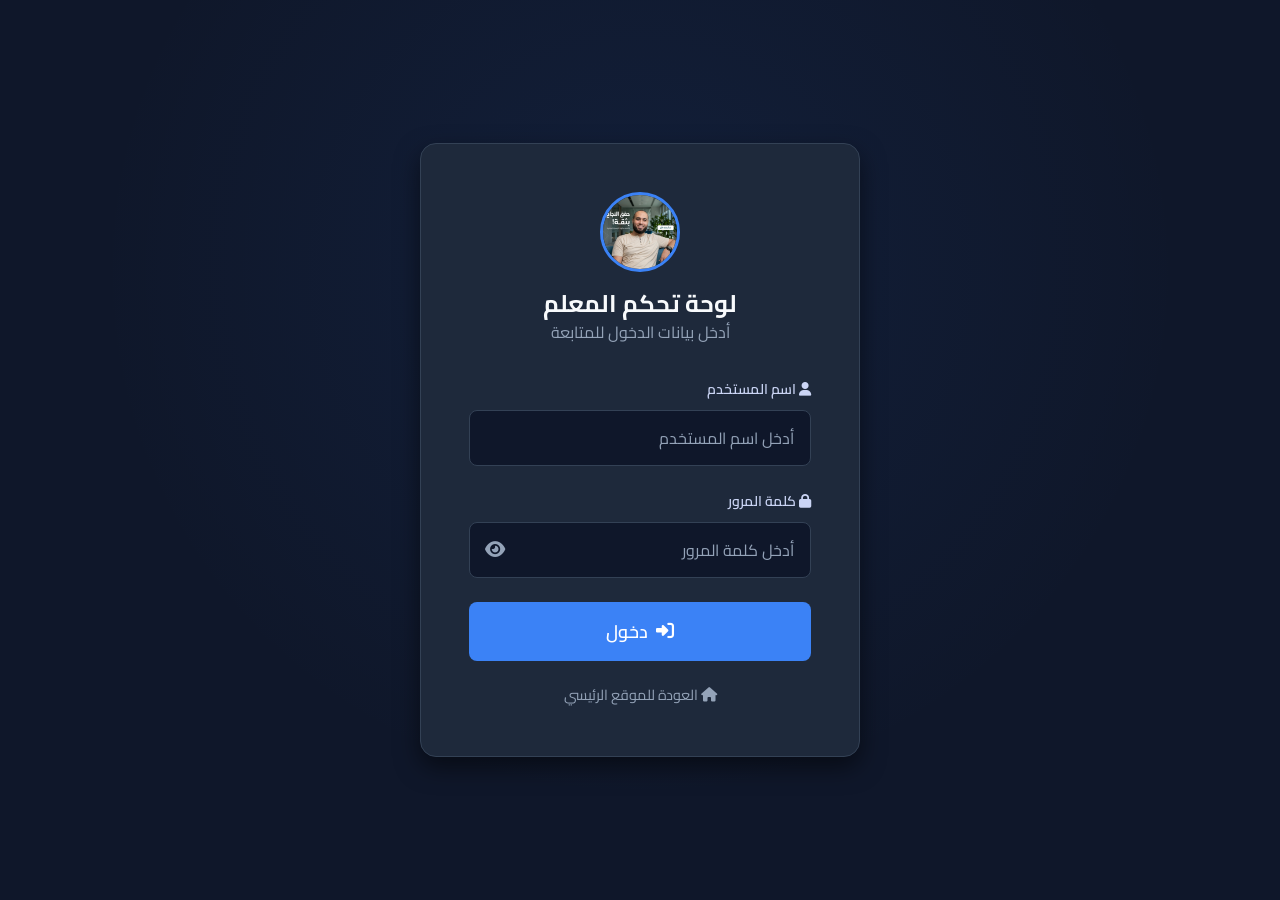
==== admin/index.html @ 3dd6423f "منصة أ/ أمين خليل التعليمية - Online Learning Platform منصة تعليمية لطلاب الأزهر الشريف (إعدادي + ثا" ====
<!DOCTYPE html>
<html lang="ar" dir="rtl">
<head>
  <meta charset="UTF-8">
  <meta name="viewport" content="width=device-width, initial-scale=1.0">
  <title>دخول المدير - منصة أ/ أمين خليل</title>
  <link rel="preconnect" href="https://fonts.googleapis.com">
  <link href="https://fonts.googleapis.com/css2?family=Cairo:wght@300;400;600;700;800&display=swap" rel="stylesheet">
  <link rel="stylesheet" href="https://cdnjs.cloudflare.com/ajax/libs/font-awesome/6.5.1/css/all.min.css">
  <link rel="stylesheet" href="../css/variables.css">
  <link rel="stylesheet" href="../css/base.css">
  <link rel="stylesheet" href="../css/components.css">
  <link rel="stylesheet" href="../css/layout.css">
  <link rel="stylesheet" href="../css/pages/admin.css">
</head>
<body>

  <div class="admin-login-page">
    <div class="admin-login-card">
      <div class="auth-header">
        <img src="../assets/images/teacher.png" alt="أ/ أمين خليل" style="width:80px;height:80px;border-radius:50%;margin:0 auto 16px;border:3px solid var(--color-primary);">
        <h1 style="font-size: var(--font-size-2xl);">لوحة تحكم المعلم</h1>
        <p style="color: var(--text-muted);">أدخل بيانات الدخول للمتابعة</p>
      </div>

      <form id="adminLoginForm">
        <div class="form-group">
          <label for="username"><i class="fas fa-user"></i> اسم المستخدم</label>
          <input type="text" id="username" name="username" class="form-control" placeholder="أدخل اسم المستخدم" required>
        </div>

        <div class="form-group">
          <label for="password"><i class="fas fa-lock"></i> كلمة المرور</label>
          <div class="password-wrapper">
            <input type="password" id="password" name="password" class="form-control" placeholder="أدخل كلمة المرور" required>
            <button type="button" class="password-toggle" onclick="togglePw()">
              <i class="fas fa-eye"></i>
            </button>
          </div>
        </div>

        <button type="submit" class="btn btn-primary btn-block btn-lg">
          <i class="fas fa-sign-in-alt"></i> دخول
        </button>
      </form>

      <div style="text-align:center;margin-top:20px;">
        <a href="../index.html" style="color:var(--text-muted);font-size:0.9rem;">
          <i class="fas fa-home"></i> العودة للموقع الرئيسي
        </a>
      </div>
    </div>
  </div>

  <div id="toast-container"></div>

  <script src="../js/config.js"></script>
  <script src="../js/storage.js"></script>
  <script src="../js/auth.js"></script>
  <script src="../js/utils.js"></script>
  <script src="../js/seed.js"></script>
  <script>
    function togglePw() {
      const input = document.getElementById('password');
      const icon = document.querySelector('.password-toggle i');
      if (input.type === 'password') {
        input.type = 'text';
        icon.classList.replace('fa-eye', 'fa-eye-slash');
      } else {
        input.type = 'password';
        icon.classList.replace('fa-eye-slash', 'fa-eye');
      }
    }

    document.getElementById('adminLoginForm').addEventListener('submit', async (e) => {
      e.preventDefault();
      const username = document.getElementById('username').value.trim();
      const password = document.getElementById('password').value;

      if (!username || !password) {
        Utils.showToast('يرجى ملء جميع الحقول', 'error');
        return;
      }

      const result = await Auth.adminLogin(username, password);
      if (result.success) {
        Utils.showToast(result.message, 'success');
        setTimeout(() => window.location.href = 'dashboard.html', 500);
      } else {
        Utils.showToast(result.message, 'error');
      }
    });
  </script>
</body>
</html>
---- css/variables.css ----
:root {
  /* Backgrounds */
  --bg-primary: #0F172A;
  --bg-secondary: #1E293B;
  --bg-card: #1E293B;
  --bg-input: #0F172A;

  /* Primary Blue */
  --color-primary: #3B82F6;
  --color-primary-hover: #2563EB;
  --color-primary-dark: #1E3A8A;

  /* Accent Green */
  --color-accent: #22C55E;
  --color-accent-hover: #16A34A;

  /* Text */
  --text-primary: #F8FAFC;
  --text-secondary: #CBD5F5;
  --text-muted: #94A3B8;

  /* Borders */
  --border-color: #334155;
  --border-radius: 12px;
  --border-radius-sm: 8px;
  --border-radius-lg: 16px;

  /* Shadows */
  --shadow-sm: 0 1px 2px rgba(0, 0, 0, 0.3);
  --shadow-md: 0 4px 6px rgba(0, 0, 0, 0.4);
  --shadow-lg: 0 10px 25px rgba(0, 0, 0, 0.5);

  /* Spacing */
  --space-xs: 4px;
  --space-sm: 8px;
  --space-md: 16px;
  --space-lg: 24px;
  --space-xl: 32px;
  --space-2xl: 48px;
  --space-3xl: 64px;

  /* Typography */
  --font-family: 'Cairo', sans-serif;
  --font-size-xs: 0.75rem;
  --font-size-sm: 0.875rem;
  --font-size-base: 1rem;
  --font-size-lg: 1.125rem;
  --font-size-xl: 1.25rem;
  --font-size-2xl: 1.5rem;
  --font-size-3xl: 2rem;
  --font-size-4xl: 2.5rem;

  /* Transitions */
  --transition: all 0.3s ease;

  /* Status */
  --color-success: #22C55E;
  --color-warning: #F59E0B;
  --color-danger: #EF4444;
  --color-info: #3B82F6;
}
---- css/base.css ----
*, *::before, *::after {
  box-sizing: border-box;
  margin: 0;
  padding: 0;
}

html {
  scroll-behavior: smooth;
  font-size: 16px;
}

body {
  font-family: var(--font-family);
  background-color: var(--bg-primary);
  color: var(--text-primary);
  line-height: 1.7;
  direction: rtl;
  text-align: right;
  min-height: 100vh;
  overflow-x: hidden;
}

::-webkit-scrollbar {
  width: 8px;
}

::-webkit-scrollbar-track {
  background: var(--bg-primary);
}

::-webkit-scrollbar-thumb {
  background: var(--border-color);
  border-radius: 4px;
}

::-webkit-scrollbar-thumb:hover {
  background: var(--color-primary);
}

::selection {
  background: var(--color-primary);
  color: var(--text-primary);
}

a {
  color: var(--color-primary);
  text-decoration: none;
  transition: var(--transition);
}

a:hover {
  color: var(--color-primary-hover);
}

img {
  max-width: 100%;
  height: auto;
  display: block;
}

ul, ol {
  list-style: none;
}

h1, h2, h3, h4, h5, h6 {
  font-weight: 700;
  line-height: 1.3;
  color: var(--text-primary);
}

h1 { font-size: var(--font-size-4xl); }
h2 { font-size: var(--font-size-3xl); }
h3 { font-size: var(--font-size-2xl); }
h4 { font-size: var(--font-size-xl); }
h5 { font-size: var(--font-size-lg); }
h6 { font-size: var(--font-size-base); }

p {
  color: var(--text-secondary);
  margin-bottom: var(--space-md);
}

.container {
  max-width: 1200px;
  margin: 0 auto;
  padding: 0 var(--space-lg);
}

.section {
  padding: var(--space-3xl) 0;
}

.section-title {
  text-align: center;
  margin-bottom: var(--space-2xl);
  font-size: var(--font-size-3xl);
  position: relative;
}

.section-title::after {
  content: '';
  display: block;
  width: 60px;
  height: 4px;
  background: var(--color-primary);
  margin: var(--space-md) auto 0;
  border-radius: 2px;
}

.text-center { text-align: center; }
.text-muted { color: var(--text-muted); }
.text-success { color: var(--color-success); }
.text-warning { color: var(--color-warning); }
.text-danger { color: var(--color-danger); }

.hidden { display: none !important; }

.flex { display: flex; }
.flex-center { display: flex; align-items: center; justify-content: center; }
.flex-between { display: flex; align-items: center; justify-content: space-between; }
.flex-wrap { flex-wrap: wrap; }
.gap-sm { gap: var(--space-sm); }
.gap-md { gap: var(--space-md); }
.gap-lg { gap: var(--space-lg); }

.grid {
  display: grid;
  gap: var(--space-lg);
}

.grid-2 { grid-template-columns: repeat(2, 1fr); }
.grid-3 { grid-template-columns: repeat(3, 1fr); }
.grid-4 { grid-template-columns: repeat(4, 1fr); }

@media (max-width: 1024px) {
  .grid-4 { grid-template-columns: repeat(2, 1fr); }
  .grid-3 { grid-template-columns: repeat(2, 1fr); }
}

@media (max-width: 768px) {
  .grid-4, .grid-3, .grid-2 { grid-template-columns: 1fr; }
  .container { padding: 0 var(--space-md); }
  h1 { font-size: var(--font-size-3xl); }
  h2 { font-size: var(--font-size-2xl); }
  .section { padding: var(--space-2xl) 0; }
}
---- css/components.css ----
/* ========== BUTTONS ========== */
.btn {
  display: inline-flex;
  align-items: center;
  justify-content: center;
  gap: var(--space-sm);
  padding: 12px 28px;
  border: none;
  border-radius: var(--border-radius-sm);
  font-family: var(--font-family);
  font-size: var(--font-size-base);
  font-weight: 600;
  cursor: pointer;
  transition: var(--transition);
  text-decoration: none;
  line-height: 1.5;
}

.btn:hover { transform: translateY(-2px); }
.btn:active { transform: translateY(0); }

.btn-primary {
  background: var(--color-primary);
  color: #fff;
}
.btn-primary:hover {
  background: var(--color-primary-hover);
  color: #fff;
}

.btn-accent {
  background: var(--color-accent);
  color: #fff;
}
.btn-accent:hover {
  background: var(--color-accent-hover);
  color: #fff;
}

.btn-outline {
  background: transparent;
  color: var(--color-primary);
  border: 2px solid var(--color-primary);
}
.btn-outline:hover {
  background: var(--color-primary);
  color: #fff;
}

.btn-danger {
  background: var(--color-danger);
  color: #fff;
}
.btn-danger:hover {
  background: #DC2626;
  color: #fff;
}

.btn-secondary {
  background: var(--bg-secondary);
  color: var(--text-primary);
  border: 1px solid var(--border-color);
}
.btn-secondary:hover {
  background: var(--border-color);
  color: #fff;
}

.btn-sm { padding: 8px 16px; font-size: var(--font-size-sm); }
.btn-lg { padding: 16px 36px; font-size: var(--font-size-lg); }
.btn-block { width: 100%; }
.btn:disabled { opacity: 0.5; cursor: not-allowed; transform: none; }

/* ========== CARDS ========== */
.card {
  background: var(--bg-card);
  border: 1px solid var(--border-color);
  border-radius: var(--border-radius);
  padding: var(--space-lg);
  transition: var(--transition);
}

.card:hover {
  box-shadow: var(--shadow-lg);
  border-color: var(--color-primary);
}

.card-header {
  padding-bottom: var(--space-md);
  margin-bottom: var(--space-md);
  border-bottom: 1px solid var(--border-color);
}

.card-title {
  font-size: var(--font-size-xl);
  font-weight: 700;
}

/* ========== FORMS ========== */
.form-group {
  margin-bottom: var(--space-lg);
}

.form-group label {
  display: block;
  margin-bottom: var(--space-sm);
  font-weight: 600;
  color: var(--text-secondary);
  font-size: var(--font-size-sm);
}

.form-control {
  width: 100%;
  padding: 12px 16px;
  background: var(--bg-input);
  border: 1px solid var(--border-color);
  border-radius: var(--border-radius-sm);
  color: var(--text-primary);
  font-family: var(--font-family);
  font-size: var(--font-size-base);
  transition: var(--transition);
  direction: rtl;
}

.form-control:focus {
  outline: none;
  border-color: var(--color-primary);
  box-shadow: 0 0 0 3px rgba(59, 130, 246, 0.2);
}

.form-control::placeholder {
  color: var(--text-muted);
}

select.form-control {
  appearance: none;
  background-image: url("data:image/svg+xml,%3Csvg xmlns='http://www.w3.org/2000/svg' width='12' height='12' fill='%2394A3B8' viewBox='0 0 16 16'%3E%3Cpath d='M8 11L3 6h10l-5 5z'/%3E%3C/svg%3E");
  background-repeat: no-repeat;
  background-position: left 12px center;
  padding-left: 36px;
}

.form-error {
  color: var(--color-danger);
  font-size: var(--font-size-sm);
  margin-top: var(--space-xs);
}

.phone-input {
  display: flex;
  gap: var(--space-sm);
}

.phone-input .country-code {
  width: 100px;
  text-align: center;
  flex-shrink: 0;
}

.phone-input .form-control {
  flex: 1;
}

.radio-group {
  display: flex;
  gap: var(--space-lg);
}

.radio-label {
  display: flex;
  align-items: center;
  gap: var(--space-sm);
  cursor: pointer;
  font-weight: 400;
  color: var(--text-primary);
}

.radio-label input[type="radio"] {
  accent-color: var(--color-primary);
  width: 18px;
  height: 18px;
}

.password-wrapper {
  position: relative;
}

.password-toggle {
  position: absolute;
  left: 12px;
  top: 50%;
  transform: translateY(-50%);
  background: none;
  border: none;
  color: var(--text-muted);
  cursor: pointer;
  font-size: var(--font-size-lg);
  padding: 4px;
}

/* ========== BADGES ========== */
.badge {
  display: inline-flex;
  align-items: center;
  gap: 4px;
  padding: 4px 12px;
  border-radius: 20px;
  font-size: var(--font-size-xs);
  font-weight: 700;
}

.badge-success { background: rgba(34, 197, 94, 0.15); color: var(--color-success); }
.badge-warning { background: rgba(245, 158, 11, 0.15); color: var(--color-warning); }
.badge-danger { background: rgba(239, 68, 68, 0.15); color: var(--color-danger); }
.badge-info { background: rgba(59, 130, 246, 0.15); color: var(--color-info); }
.badge-primary { background: rgba(59, 130, 246, 0.15); color: var(--color-primary); }

/* ========== MODAL ========== */
.modal-overlay {
  position: fixed;
  inset: 0;
  background: rgba(0, 0, 0, 0.7);
  display: flex;
  align-items: center;
  justify-content: center;
  z-index: 1000;
  opacity: 0;
  visibility: hidden;
  transition: var(--transition);
}

.modal-overlay.active {
  opacity: 1;
  visibility: visible;
}

.modal {
  background: var(--bg-secondary);
  border: 1px solid var(--border-color);
  border-radius: var(--border-radius-lg);
  padding: var(--space-xl);
  width: 90%;
  max-width: 550px;
  max-height: 85vh;
  overflow-y: auto;
  transform: scale(0.9);
  transition: var(--transition);
}

.modal-overlay.active .modal {
  transform: scale(1);
}

.modal-header {
  display: flex;
  align-items: center;
  justify-content: space-between;
  margin-bottom: var(--space-lg);
}

.modal-header h3 {
  font-size: var(--font-size-xl);
}

.modal-close {
  background: none;
  border: none;
  color: var(--text-muted);
  font-size: var(--font-size-xl);
  cursor: pointer;
  padding: 4px;
  transition: var(--transition);
}

.modal-close:hover { color: var(--color-danger); }

.modal-footer {
  display: flex;
  gap: var(--space-md);
  margin-top: var(--space-lg);
  padding-top: var(--space-lg);
  border-top: 1px solid var(--border-color);
}

/* ========== TOAST ========== */
#toast-container {
  position: fixed;
  top: var(--space-lg);
  left: var(--space-lg);
  z-index: 9999;
  display: flex;
  flex-direction: column;
  gap: var(--space-sm);
}

.toast {
  padding: 14px 20px;
  border-radius: var(--border-radius-sm);
  color: #fff;
  font-weight: 600;
  font-size: var(--font-size-sm);
  display: flex;
  align-items: center;
  gap: var(--space-sm);
  min-width: 300px;
  max-width: 450px;
  animation: slideIn 0.3s ease, fadeOut 0.3s ease 2.7s;
  box-shadow: var(--shadow-lg);
}

.toast-success { background: var(--color-success); }
.toast-error { background: var(--color-danger); }
.toast-warning { background: var(--color-warning); color: #1a1a1a; }
.toast-info { background: var(--color-info); }

@keyframes slideIn {
  from { transform: translateX(-100%); opacity: 0; }
  to { transform: translateX(0); opacity: 1; }
}

@keyframes fadeOut {
  from { opacity: 1; }
  to { opacity: 0; }
}

/* ========== PROGRESS BAR ========== */
.progress {
  width: 100%;
  height: 10px;
  background: var(--bg-primary);
  border-radius: 5px;
  overflow: hidden;
}

.progress-bar {
  height: 100%;
  background: linear-gradient(90deg, var(--color-primary), var(--color-accent));
  border-radius: 5px;
  transition: width 0.5s ease;
}

.progress-label {
  display: flex;
  justify-content: space-between;
  margin-bottom: var(--space-xs);
  font-size: var(--font-size-sm);
  color: var(--text-secondary);
}

/* ========== TABLE ========== */
.table-wrapper {
  overflow-x: auto;
  border-radius: var(--border-radius);
  border: 1px solid var(--border-color);
}

table {
  width: 100%;
  border-collapse: collapse;
}

thead {
  background: var(--bg-primary);
}

th, td {
  padding: 12px 16px;
  text-align: right;
  white-space: nowrap;
}

th {
  font-weight: 700;
  font-size: var(--font-size-sm);
  color: var(--text-secondary);
  text-transform: uppercase;
  letter-spacing: 0.5px;
}

tbody tr {
  border-top: 1px solid var(--border-color);
  transition: var(--transition);
}

tbody tr:hover {
  background: rgba(59, 130, 246, 0.05);
}

/* ========== AVATAR ========== */
.avatar {
  border-radius: 50%;
  object-fit: cover;
  border: 3px solid var(--color-primary);
}

.avatar-sm { width: 40px; height: 40px; }
.avatar-md { width: 60px; height: 60px; }
.avatar-lg { width: 100px; height: 100px; }
.avatar-xl { width: 150px; height: 150px; }

/* ========== ALERT ========== */
.alert {
  padding: 14px 20px;
  border-radius: var(--border-radius-sm);
  margin-bottom: var(--space-md);
  display: flex;
  align-items: center;
  gap: var(--space-sm);
  font-size: var(--font-size-sm);
}

.alert-success { background: rgba(34, 197, 94, 0.1); color: var(--color-success); border: 1px solid rgba(34, 197, 94, 0.3); }
.alert-warning { background: rgba(245, 158, 11, 0.1); color: var(--color-warning); border: 1px solid rgba(245, 158, 11, 0.3); }
.alert-danger { background: rgba(239, 68, 68, 0.1); color: var(--color-danger); border: 1px solid rgba(239, 68, 68, 0.3); }
.alert-info { background: rgba(59, 130, 246, 0.1); color: var(--color-info); border: 1px solid rgba(59, 130, 246, 0.3); }

/* ========== TABS ========== */
.tabs {
  display: flex;
  gap: var(--space-xs);
  border-bottom: 2px solid var(--border-color);
  margin-bottom: var(--space-lg);
  overflow-x: auto;
}

.tab {
  padding: 10px 20px;
  background: none;
  border: none;
  color: var(--text-muted);
  font-family: var(--font-family);
  font-size: var(--font-size-sm);
  font-weight: 600;
  cursor: pointer;
  transition: var(--transition);
  white-space: nowrap;
  border-bottom: 2px solid transparent;
  margin-bottom: -2px;
}

.tab:hover { color: var(--text-primary); }
.tab.active {
  color: var(--color-primary);
  border-bottom-color: var(--color-primary);
}

/* ========== STAT CARD ========== */
.stat-card {
  background: var(--bg-card);
  border: 1px solid var(--border-color);
  border-radius: var(--border-radius);
  padding: var(--space-lg);
  display: flex;
  align-items: center;
  gap: var(--space-md);
}

.stat-icon {
  width: 56px;
  height: 56px;
  border-radius: var(--border-radius-sm);
  display: flex;
  align-items: center;
  justify-content: center;
  font-size: var(--font-size-2xl);
  flex-shrink: 0;
}

.stat-icon.blue { background: rgba(59, 130, 246, 0.15); color: var(--color-primary); }
.stat-icon.green { background: rgba(34, 197, 94, 0.15); color: var(--color-accent); }
.stat-icon.yellow { background: rgba(245, 158, 11, 0.15); color: var(--color-warning); }
.stat-icon.red { background: rgba(239, 68, 68, 0.15); color: var(--color-danger); }

.stat-info h3 {
  font-size: var(--font-size-2xl);
  margin-bottom: 2px;
}

.stat-info p {
  font-size: var(--font-size-sm);
  color: var(--text-muted);
  margin: 0;
}

/* ========== EMPTY STATE ========== */
.empty-state {
  text-align: center;
  padding: var(--space-3xl) var(--space-lg);
  color: var(--text-muted);
}

.empty-state i {
  font-size: 4rem;
  margin-bottom: var(--space-md);
  opacity: 0.3;
}

.empty-state h3 {
  color: var(--text-secondary);
  margin-bottom: var(--space-sm);
}

.empty-state p {
  color: var(--text-muted);
}

/* ========== PAGINATION ========== */
.pagination {
  display: flex;
  align-items: center;
  justify-content: center;
  gap: var(--space-sm);
  margin-top: var(--space-xl);
}

.pagination button {
  padding: 8px 14px;
  background: var(--bg-secondary);
  border: 1px solid var(--border-color);
  border-radius: var(--border-radius-sm);
  color: var(--text-primary);
  font-family: var(--font-family);
  cursor: pointer;
  transition: var(--transition);
}

.pagination button:hover,
.pagination button.active {
  background: var(--color-primary);
  border-color: var(--color-primary);
}

.pagination button:disabled {
  opacity: 0.3;
  cursor: not-allowed;
}
---- css/layout.css ----
/* ========== HEADER ========== */
.header {
  background: var(--bg-secondary);
  border-bottom: 1px solid var(--border-color);
  padding: 0 var(--space-lg);
  position: sticky;
  top: 0;
  z-index: 100;
  backdrop-filter: blur(10px);
}

.header .container {
  display: flex;
  align-items: center;
  justify-content: space-between;
  height: 70px;
}

.header-logo {
  display: flex;
  align-items: center;
  gap: var(--space-sm);
  color: var(--text-primary);
  font-weight: 800;
  font-size: var(--font-size-lg);
}

.header-logo img {
  width: 40px;
  height: 40px;
  border-radius: 50%;
}

.header-nav {
  display: flex;
  align-items: center;
  gap: var(--space-lg);
}

.header-nav a {
  color: var(--text-secondary);
  font-weight: 600;
  font-size: var(--font-size-sm);
  padding: 8px 0;
  position: relative;
}

.header-nav a:hover,
.header-nav a.active {
  color: var(--color-primary);
}

.header-nav a.active::after {
  content: '';
  position: absolute;
  bottom: -4px;
  right: 0;
  left: 0;
  height: 2px;
  background: var(--color-primary);
  border-radius: 1px;
}

.header-actions {
  display: flex;
  align-items: center;
  gap: var(--space-md);
}

.header-user {
  display: flex;
  align-items: center;
  gap: var(--space-sm);
  cursor: pointer;
}

.header-user span {
  font-weight: 600;
  font-size: var(--font-size-sm);
}

.mobile-toggle {
  display: none;
  background: none;
  border: none;
  color: var(--text-primary);
  font-size: var(--font-size-xl);
  cursor: pointer;
  padding: 8px;
}

@media (max-width: 768px) {
  .mobile-toggle { display: block; }

  .header-nav {
    position: fixed;
    top: 70px;
    right: 0;
    left: 0;
    bottom: 0;
    background: var(--bg-secondary);
    flex-direction: column;
    padding: var(--space-xl);
    gap: var(--space-xl);
    transform: translateX(100%);
    transition: var(--transition);
    z-index: 99;
  }

  .header-nav.open {
    transform: translateX(0);
  }

  .header-nav a {
    font-size: var(--font-size-lg);
  }

  .header-actions {
    flex-direction: column;
    width: 100%;
  }

  .header-actions .btn {
    width: 100%;
  }
}

/* ========== ADMIN SIDEBAR ========== */
.admin-layout {
  display: flex;
  min-height: 100vh;
}

.sidebar {
  width: 260px;
  background: var(--bg-secondary);
  border-left: 1px solid var(--border-color);
  padding: var(--space-lg);
  position: fixed;
  top: 0;
  right: 0;
  bottom: 0;
  overflow-y: auto;
  z-index: 50;
  transition: var(--transition);
}

.sidebar-logo {
  display: flex;
  align-items: center;
  gap: var(--space-sm);
  padding-bottom: var(--space-lg);
  margin-bottom: var(--space-lg);
  border-bottom: 1px solid var(--border-color);
  color: var(--text-primary);
  font-weight: 800;
  font-size: var(--font-size-lg);
}

.sidebar-logo img {
  width: 40px;
  height: 40px;
  border-radius: 50%;
}

.sidebar-nav {
  display: flex;
  flex-direction: column;
  gap: var(--space-xs);
}

.sidebar-link {
  display: flex;
  align-items: center;
  gap: var(--space-sm);
  padding: 12px 16px;
  border-radius: var(--border-radius-sm);
  color: var(--text-secondary);
  font-weight: 600;
  font-size: var(--font-size-sm);
  transition: var(--transition);
}

.sidebar-link i {
  width: 20px;
  text-align: center;
}

.sidebar-link:hover {
  background: rgba(59, 130, 246, 0.1);
  color: var(--color-primary);
}

.sidebar-link.active {
  background: var(--color-primary);
  color: #fff;
}

.sidebar-divider {
  height: 1px;
  background: var(--border-color);
  margin: var(--space-md) 0;
}

.admin-main {
  flex: 1;
  margin-right: 260px;
  padding: var(--space-xl);
  min-height: 100vh;
}

.admin-header {
  display: flex;
  align-items: center;
  justify-content: space-between;
  margin-bottom: var(--space-xl);
}

.admin-header h1 {
  font-size: var(--font-size-2xl);
}

.sidebar-toggle {
  display: none;
  position: fixed;
  top: var(--space-md);
  right: var(--space-md);
  z-index: 60;
  background: var(--color-primary);
  color: #fff;
  border: none;
  border-radius: var(--border-radius-sm);
  padding: 10px 14px;
  font-size: var(--font-size-lg);
  cursor: pointer;
}

@media (max-width: 1024px) {
  .sidebar {
    transform: translateX(100%);
  }

  .sidebar.open {
    transform: translateX(0);
  }

  .sidebar-toggle { display: block; }

  .admin-main {
    margin-right: 0;
    padding: var(--space-lg);
    padding-top: 70px;
  }
}

@media (max-width: 768px) {
  .admin-main { padding: var(--space-md); padding-top: 70px; }
  .admin-header { flex-direction: column; gap: var(--space-md); align-items: flex-start; }
}

/* ========== FOOTER ========== */
.footer {
  background: var(--bg-secondary);
  border-top: 1px solid var(--border-color);
  padding: var(--space-xl) 0;
  text-align: center;
}

.footer p {
  color: var(--text-muted);
  font-size: var(--font-size-sm);
  margin: 0;
}

.footer a {
  color: var(--color-primary);
}

/* ========== PAGE HEADER ========== */
.page-header {
  padding: var(--space-2xl) 0;
  text-align: center;
}

.page-header h1 {
  margin-bottom: var(--space-sm);
}

.page-header p {
  color: var(--text-muted);
  font-size: var(--font-size-lg);
}

/* ========== BREADCRUMB ========== */
.breadcrumb {
  display: flex;
  align-items: center;
  gap: var(--space-sm);
  margin-bottom: var(--space-lg);
  font-size: var(--font-size-sm);
  color: var(--text-muted);
}

.breadcrumb a { color: var(--text-secondary); }
.breadcrumb a:hover { color: var(--color-primary); }
.breadcrumb .separator { color: var(--border-color); }
---- css/pages/admin.css ----
/* ========== ADMIN STYLES ========== */

/* Admin Login */
.admin-login-page {
  min-height: 100vh;
  display: flex;
  align-items: center;
  justify-content: center;
  padding: var(--space-xl);
  background: radial-gradient(ellipse at 50% 30%, rgba(59, 130, 246, 0.08) 0%, transparent 60%);
}

.admin-login-card {
  background: var(--bg-secondary);
  border: 1px solid var(--border-color);
  border-radius: var(--border-radius-lg);
  padding: var(--space-2xl);
  width: 100%;
  max-width: 440px;
  box-shadow: var(--shadow-lg);
}

.admin-login-card .auth-header {
  text-align: center;
  margin-bottom: var(--space-xl);
}

/* Stats Grid */
.stats-grid {
  display: grid;
  grid-template-columns: repeat(4, 1fr);
  gap: var(--space-lg);
  margin-bottom: var(--space-xl);
}

@media (max-width: 1024px) {
  .stats-grid { grid-template-columns: repeat(2, 1fr); }
}

@media (max-width: 768px) {
  .stats-grid { grid-template-columns: 1fr; }
}

/* Admin Cards */
.admin-card {
  background: var(--bg-card);
  border: 1px solid var(--border-color);
  border-radius: var(--border-radius);
  padding: var(--space-lg);
  margin-bottom: var(--space-xl);
}

.admin-card-header {
  display: flex;
  align-items: center;
  justify-content: space-between;
  padding-bottom: var(--space-md);
  margin-bottom: var(--space-md);
  border-bottom: 1px solid var(--border-color);
}

.admin-card-header h2 {
  font-size: var(--font-size-xl);
}

/* Chart Bar */
.chart-bar-container {
  display: flex;
  flex-direction: column;
  gap: var(--space-md);
}

.chart-bar-item {
  display: flex;
  align-items: center;
  gap: var(--space-md);
}

.chart-bar-label {
  width: 180px;
  font-size: var(--font-size-sm);
  color: var(--text-secondary);
  flex-shrink: 0;
}

.chart-bar-track {
  flex: 1;
  height: 28px;
  background: var(--bg-primary);
  border-radius: 14px;
  overflow: hidden;
}

.chart-bar-fill {
  height: 100%;
  border-radius: 14px;
  display: flex;
  align-items: center;
  justify-content: flex-end;
  padding: 0 12px;
  font-size: var(--font-size-xs);
  font-weight: 700;
  color: #fff;
  min-width: 40px;
  transition: width 0.5s ease;
}

.chart-bar-fill.blue { background: linear-gradient(90deg, var(--color-primary-dark), var(--color-primary)); }
.chart-bar-fill.green { background: linear-gradient(90deg, #16A34A, var(--color-accent)); }
.chart-bar-fill.yellow { background: linear-gradient(90deg, #D97706, var(--color-warning)); }

/* Action Buttons Row */
.action-row {
  display: flex;
  gap: var(--space-md);
  margin-bottom: var(--space-lg);
  flex-wrap: wrap;
}

/* Filter Row */
.filter-row {
  display: flex;
  gap: var(--space-md);
  margin-bottom: var(--space-lg);
  flex-wrap: wrap;
  align-items: center;
}

.filter-row .form-control {
  width: auto;
  min-width: 200px;
}

.filter-row .search-input {
  position: relative;
  flex: 1;
  min-width: 200px;
}

.filter-row .search-input i {
  position: absolute;
  right: 14px;
  top: 50%;
  transform: translateY(-50%);
  color: var(--text-muted);
}

.filter-row .search-input input {
  padding-right: 40px;
}

/* Table Actions */
.table-actions {
  display: flex;
  gap: var(--space-xs);
}

.table-actions .btn {
  padding: 6px 10px;
  font-size: var(--font-size-xs);
}

/* Invoice Print */
.invoice-print {
  background: #fff;
  color: #1a1a1a;
  padding: 40px;
  max-width: 600px;
  margin: 0 auto;
  direction: rtl;
  font-family: 'Cairo', sans-serif;
}

.invoice-print h1 {
  color: #1a1a1a;
  text-align: center;
  margin-bottom: 24px;
}

.invoice-print table {
  width: 100%;
  border-collapse: collapse;
  margin-top: 20px;
}

.invoice-print th,
.invoice-print td {
  border: 1px solid #ddd;
  padding: 10px;
  text-align: right;
  color: #1a1a1a;
}

.invoice-print th {
  background: #f5f5f5;
}

@media print {
  .no-print { display: none !important; }
}

/* Responsive table */
@media (max-width: 768px) {
  .table-wrapper { font-size: var(--font-size-sm); }
  th, td { padding: 8px 10px; font-size: var(--font-size-xs); }
  .filter-row { flex-direction: column; }
  .filter-row .form-control,
  .filter-row .search-input { width: 100%; min-width: auto; }
}
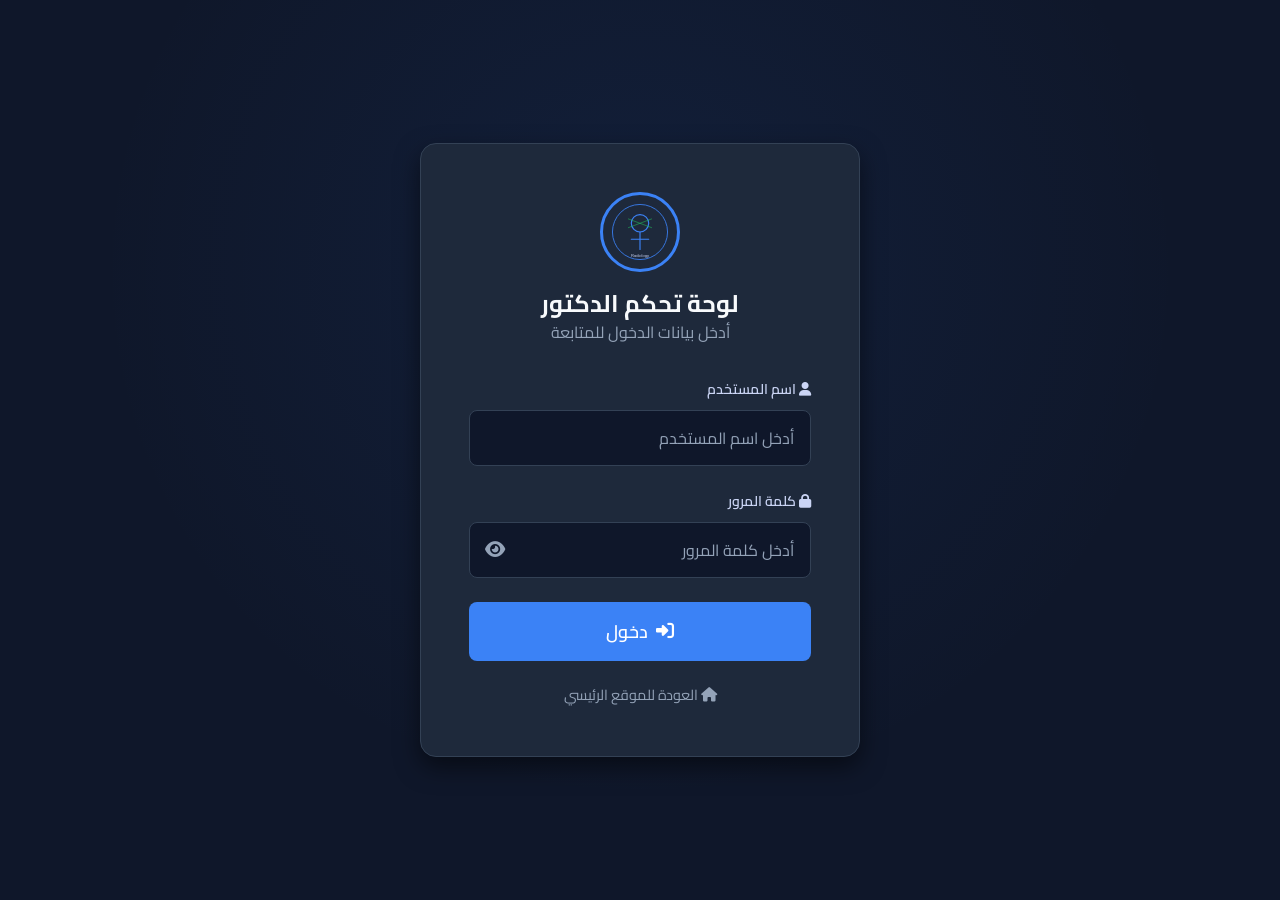
==== commit 931771f0: "Rebrand platform: د/ ممدوح محفوظ للأشعة التشخيصية Complete rebrand from أمين خليل (Sharia) to Dr. Ma" ====
--- a/admin/index.html
+++ b/admin/index.html
@@ -3,7 +3,7 @@
 <head>
   <meta charset="UTF-8">
   <meta name="viewport" content="width=device-width, initial-scale=1.0">
-  <title>دخول المدير - منصة أ/ أمين خليل</title>
+  <title>دخول المدير - منصة د/ ممدوح محفوظ للأشعة التشخيصية</title>
   <link rel="preconnect" href="https://fonts.googleapis.com">
   <link href="https://fonts.googleapis.com/css2?family=Cairo:wght@300;400;600;700;800&display=swap" rel="stylesheet">
   <link rel="stylesheet" href="https://cdnjs.cloudflare.com/ajax/libs/font-awesome/6.5.1/css/all.min.css">
@@ -18,8 +18,8 @@
   <div class="admin-login-page">
     <div class="admin-login-card">
       <div class="auth-header">
-        <img src="../assets/images/teacher.png" alt="أ/ أمين خليل" style="width:80px;height:80px;border-radius:50%;margin:0 auto 16px;border:3px solid var(--color-primary);">
-        <h1 style="font-size: var(--font-size-2xl);">لوحة تحكم المعلم</h1>
+        <img src="../assets/images/logo.svg" alt="د/ ممدوح محفوظ" style="width:80px;height:80px;border-radius:50%;margin:0 auto 16px;border:3px solid var(--color-primary);background:var(--bg-secondary);padding:8px;">
+        <h1 style="font-size: var(--font-size-2xl);">لوحة تحكم الدكتور</h1>
         <p style="color: var(--text-muted);">أدخل بيانات الدخول للمتابعة</p>
       </div>
 
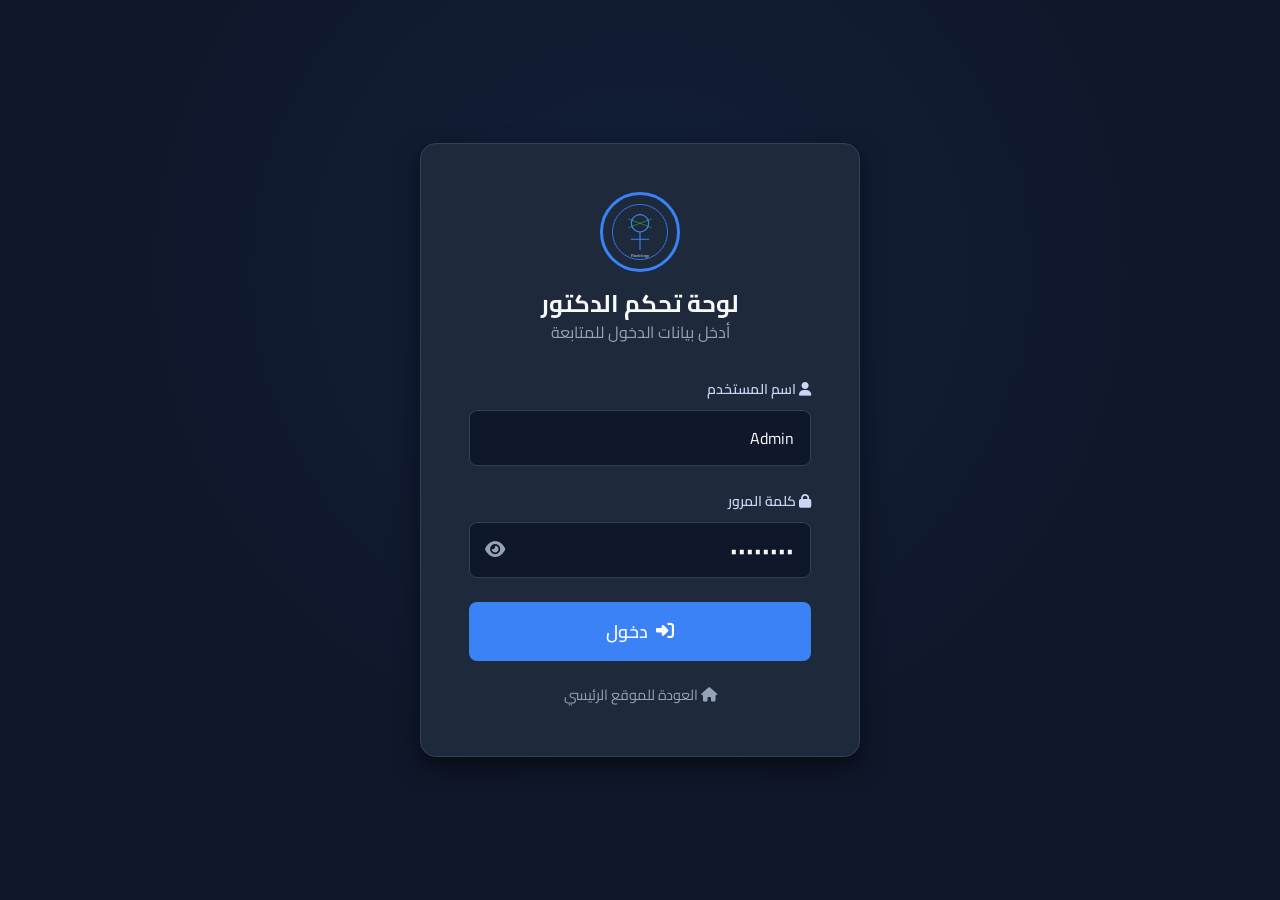
==== commit 48fe775c: "Pre-fill admin login with default credentials Co-Authored-By: Claude Opus 4.6 <noreply@anthropic.com" ====
--- a/admin/index.html
+++ b/admin/index.html
@@ -26,13 +26,13 @@
       <form id="adminLoginForm">
         <div class="form-group">
           <label for="username"><i class="fas fa-user"></i> اسم المستخدم</label>
-          <input type="text" id="username" name="username" class="form-control" placeholder="أدخل اسم المستخدم" required>
+          <input type="text" id="username" name="username" class="form-control" placeholder="أدخل اسم المستخدم" value="Admin" required>
         </div>
 
         <div class="form-group">
           <label for="password"><i class="fas fa-lock"></i> كلمة المرور</label>
           <div class="password-wrapper">
-            <input type="password" id="password" name="password" class="form-control" placeholder="أدخل كلمة المرور" required>
+            <input type="password" id="password" name="password" class="form-control" placeholder="أدخل كلمة المرور" value="Admin123" required>
             <button type="button" class="password-toggle" onclick="togglePw()">
               <i class="fas fa-eye"></i>
             </button>
--- a/css/components.css
+++ b/css/components.css
@@ -534,3 +534,51 @@
   opacity: 0.3;
   cursor: not-allowed;
 }
+
+/* ========== SKELETON LOADING ========== */
+@keyframes skeleton-pulse {
+  0%, 100% { opacity: 0.4; }
+  50% { opacity: 0.8; }
+}
+
+.skeleton {
+  background: var(--border-color);
+  border-radius: var(--border-radius-sm);
+  animation: skeleton-pulse 1.5s ease-in-out infinite;
+}
+
+.skeleton-text {
+  height: 14px;
+  margin-bottom: var(--space-sm);
+  border-radius: 4px;
+}
+
+.skeleton-title {
+  height: 22px;
+  width: 60%;
+  margin-bottom: var(--space-md);
+  border-radius: 4px;
+}
+
+.skeleton-card {
+  background: var(--bg-card);
+  border: 1px solid var(--border-color);
+  border-radius: var(--border-radius);
+  padding: var(--space-lg);
+}
+
+.skeleton-card .skeleton-title {
+  width: 70%;
+}
+
+.skeleton-card .skeleton-btn {
+  height: 44px;
+  margin-top: var(--space-md);
+  border-radius: var(--border-radius-sm);
+}
+
+.skeleton-video {
+  width: 100%;
+  padding-bottom: 56.25%;
+  border-radius: var(--border-radius);
+}
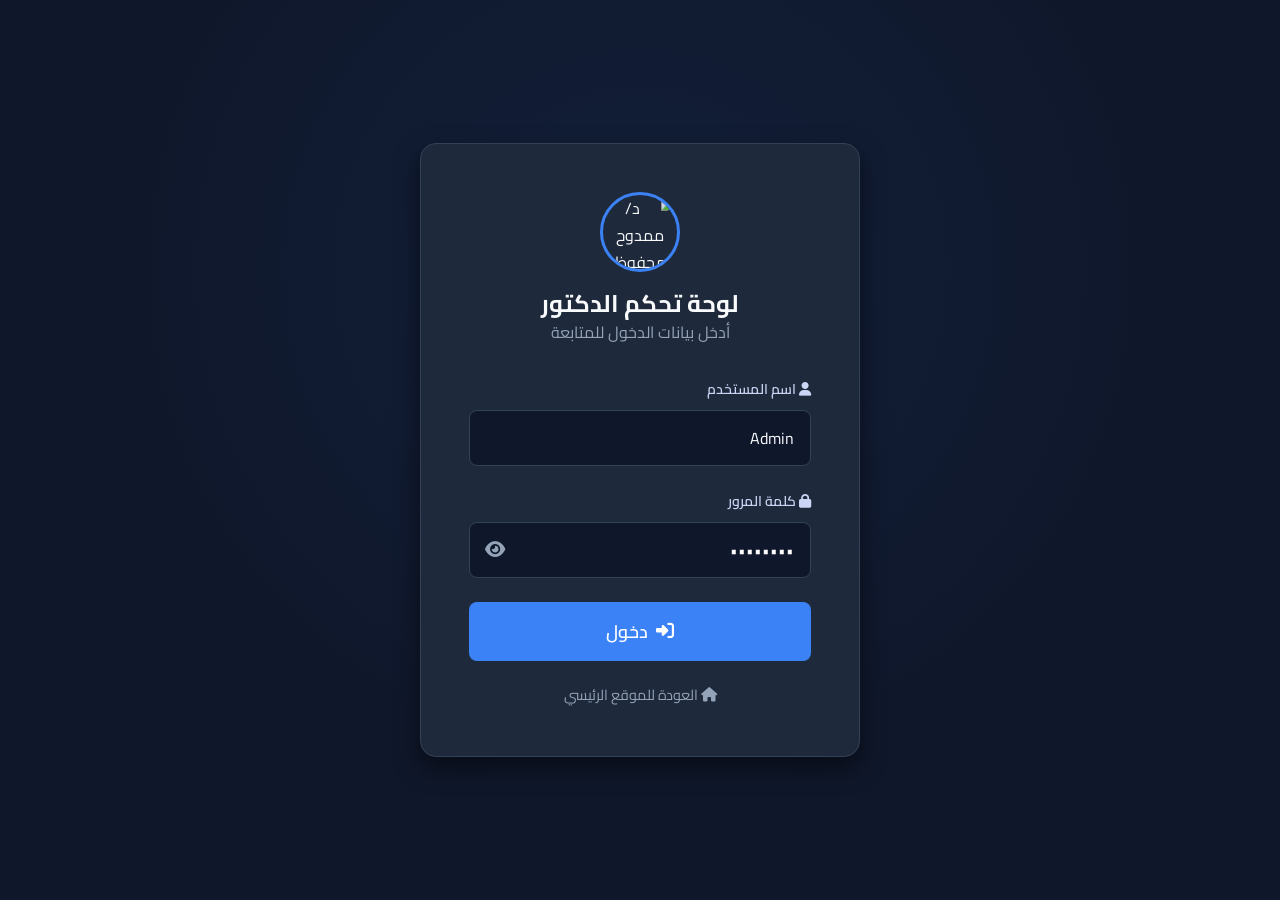
==== commit be366f0b: "Replace logo SVG with teacher photo across all pages - Use Unsplash doctor photo in hero, header, si" ====
--- a/admin/index.html
+++ b/admin/index.html
@@ -7,18 +7,18 @@
   <link rel="preconnect" href="https://fonts.googleapis.com">
   <link href="https://fonts.googleapis.com/css2?family=Cairo:wght@300;400;600;700;800&display=swap" rel="stylesheet">
   <link rel="stylesheet" href="https://cdnjs.cloudflare.com/ajax/libs/font-awesome/6.5.1/css/all.min.css">
-  <link rel="stylesheet" href="../css/variables.css">
-  <link rel="stylesheet" href="../css/base.css">
-  <link rel="stylesheet" href="../css/components.css">
-  <link rel="stylesheet" href="../css/layout.css">
-  <link rel="stylesheet" href="../css/pages/admin.css">
+  <link rel="stylesheet" href="../css/variables.css?v=5">
+  <link rel="stylesheet" href="../css/base.css?v=5">
+  <link rel="stylesheet" href="../css/components.css?v=5">
+  <link rel="stylesheet" href="../css/layout.css?v=5">
+  <link rel="stylesheet" href="../css/pages/admin.css?v=5">
 </head>
 <body>
 
   <div class="admin-login-page">
     <div class="admin-login-card">
       <div class="auth-header">
-        <img src="../assets/images/logo.svg" alt="د/ ممدوح محفوظ" style="width:80px;height:80px;border-radius:50%;margin:0 auto 16px;border:3px solid var(--color-primary);background:var(--bg-secondary);padding:8px;">
+        <img src="https://images.unsplash.com/photo-1612349317150-e413f6a5b16d?w=400&h=400&fit=crop&crop=face" alt="د/ ممدوح محفوظ" style="width:80px;height:80px;border-radius:50%;margin:0 auto 16px;border:3px solid var(--color-primary);object-fit:cover;">
         <h1 style="font-size: var(--font-size-2xl);">لوحة تحكم الدكتور</h1>
         <p style="color: var(--text-muted);">أدخل بيانات الدخول للمتابعة</p>
       </div>
@@ -82,6 +82,9 @@
         return;
       }
 
+      // Wait for seed data to finish loading
+      if (window.seedReady) await window.seedReady;
+
       const result = await Auth.adminLogin(username, password);
       if (result.success) {
         Utils.showToast(result.message, 'success');
--- a/css/components.css
+++ b/css/components.css
@@ -302,8 +302,8 @@
   display: flex;
   align-items: center;
   gap: var(--space-sm);
-  min-width: 300px;
-  max-width: 450px;
+  min-width: 280px;
+  max-width: calc(100vw - 32px);
   animation: slideIn 0.3s ease, fadeOut 0.3s ease 2.7s;
   box-shadow: var(--shadow-lg);
 }
@@ -582,3 +582,43 @@
   padding-bottom: 56.25%;
   border-radius: var(--border-radius);
 }
+
+/* ========== MOBILE RESPONSIVE ========== */
+@media (max-width: 768px) {
+  .btn { padding: 10px 20px; font-size: var(--font-size-sm); }
+  .btn-lg { padding: 14px 24px; font-size: var(--font-size-base); }
+
+  .form-control { padding: 10px 14px; font-size: var(--font-size-sm); }
+  .form-group { margin-bottom: var(--space-md); }
+
+  .phone-input .country-code { width: 80px; }
+
+  #toast-container {
+    left: var(--space-md);
+    right: var(--space-md);
+  }
+
+  .toast {
+    min-width: auto;
+    width: 100%;
+  }
+
+  .modal { padding: var(--space-lg); }
+  .modal-header h3 { font-size: var(--font-size-lg); }
+  .modal-footer { flex-direction: column; }
+  .modal-footer .btn { width: 100%; }
+
+  .stat-card { padding: var(--space-md); }
+  .stat-icon { width: 44px; height: 44px; font-size: var(--font-size-xl); }
+  .stat-info h3 { font-size: var(--font-size-xl); }
+
+  .tabs { gap: 0; }
+  .tab { padding: 8px 14px; font-size: var(--font-size-xs); }
+
+  .empty-state { padding: var(--space-xl) var(--space-md); }
+  .empty-state i { font-size: 3rem; }
+
+  .card { padding: var(--space-md); }
+
+  .skeleton-card { padding: var(--space-md); }
+}
--- a/css/layout.css
+++ b/css/layout.css
@@ -90,25 +90,33 @@
 }
 
 @media (max-width: 768px) {
-  .mobile-toggle { display: block; }
+  .header { padding: 0 var(--space-md); }
+  .header .container { height: 60px; }
+  .header-logo { font-size: var(--font-size-base); }
+  .header-logo img { width: 34px; height: 34px; }
+
+  .mobile-toggle { display: block; z-index: 1001; position: relative; }
 
   .header-nav {
     position: fixed;
-    top: 70px;
+    top: 60px;
     right: 0;
     left: 0;
-    bottom: 0;
     background: var(--bg-secondary);
     flex-direction: column;
     padding: var(--space-xl);
     gap: var(--space-xl);
     transform: translateX(100%);
     transition: var(--transition);
-    z-index: 99;
+    z-index: 999;
+    border-bottom: 1px solid var(--border-color);
+    box-shadow: 0 4px 12px rgba(0, 0, 0, 0.3);
+    display: none;
   }
 
   .header-nav.open {
     transform: translateX(0);
+    display: flex;
   }
 
   .header-nav a {
@@ -123,6 +131,8 @@
   .header-actions .btn {
     width: 100%;
   }
+
+  .header-user span { font-size: var(--font-size-xs); }
 }
 
 /* ========== ADMIN SIDEBAR ========== */
@@ -225,7 +235,7 @@
   position: fixed;
   top: var(--space-md);
   right: var(--space-md);
-  z-index: 60;
+  z-index: 1000;
   background: var(--color-primary);
   color: #fff;
   border: none;
@@ -233,6 +243,7 @@
   padding: 10px 14px;
   font-size: var(--font-size-lg);
   cursor: pointer;
+  box-shadow: 0 2px 8px rgba(59, 130, 246, 0.4);
 }
 
 @media (max-width: 1024px) {
@@ -254,8 +265,23 @@
 }
 
 @media (max-width: 768px) {
-  .admin-main { padding: var(--space-md); padding-top: 70px; }
-  .admin-header { flex-direction: column; gap: var(--space-md); align-items: flex-start; }
+  .sidebar { width: 260px; }
+  .admin-main {
+    padding: var(--space-xs);
+    padding-top: 60px;
+    overflow-x: hidden;
+    max-width: 100vw;
+  }
+  .admin-header {
+    flex-direction: column;
+    gap: var(--space-xs);
+    align-items: center;
+    text-align: center;
+    margin-bottom: var(--space-md);
+    padding: 0 var(--space-sm);
+  }
+  .admin-header h1 { font-size: var(--font-size-base); }
+  .admin-header p { font-size: var(--font-size-xs); }
 }
 
 /* ========== FOOTER ========== */
@@ -304,3 +330,14 @@
 .breadcrumb a { color: var(--text-secondary); }
 .breadcrumb a:hover { color: var(--color-primary); }
 .breadcrumb .separator { color: var(--border-color); }
+
+@media (max-width: 768px) {
+  .page-header { padding: var(--space-lg) 0; }
+  .page-header h1 { font-size: var(--font-size-xl); }
+  .page-header p { font-size: var(--font-size-sm); }
+
+  .footer { padding: var(--space-md) 0; }
+  .footer p { font-size: var(--font-size-xs); }
+
+  .breadcrumb { font-size: var(--font-size-xs); flex-wrap: wrap; }
+}
--- a/css/pages/admin.css
+++ b/css/pages/admin.css
@@ -38,7 +38,14 @@
 }
 
 @media (max-width: 768px) {
-  .stats-grid { grid-template-columns: 1fr; }
+  .stats-grid { grid-template-columns: repeat(2, 1fr); gap: var(--space-sm); margin-bottom: var(--space-md); }
+}
+
+/* Admin 2-Column Grid */
+.admin-grid-2 {
+  display: grid;
+  grid-template-columns: 1fr 1fr;
+  gap: var(--space-xl);
 }
 
 /* Admin Cards */
@@ -158,6 +165,78 @@
 .table-actions .btn {
   padding: 6px 10px;
   font-size: var(--font-size-xs);
+}
+
+/* Kebab Dropdown Menu */
+.kebab-menu {
+  position: relative;
+}
+
+.kebab-btn {
+  background: none;
+  border: 1px solid var(--border-color);
+  color: var(--text-secondary);
+  cursor: pointer;
+  padding: 4px 8px;
+  border-radius: var(--border-radius-sm);
+  font-size: var(--font-size-base);
+  transition: var(--transition);
+  display: flex;
+  align-items: center;
+  justify-content: center;
+}
+
+.kebab-btn:hover {
+  background: rgba(59, 130, 246, 0.1);
+  color: var(--color-primary);
+  border-color: var(--color-primary);
+}
+
+.kebab-dropdown {
+  display: none;
+  position: absolute;
+  left: 0;
+  top: 100%;
+  margin-top: 4px;
+  background: var(--bg-secondary);
+  border: 1px solid var(--border-color);
+  border-radius: var(--border-radius);
+  box-shadow: var(--shadow-lg);
+  z-index: 100;
+  min-width: 140px;
+  overflow: hidden;
+}
+
+.kebab-menu.open .kebab-dropdown {
+  display: block;
+}
+
+.kebab-dropdown button {
+  display: flex;
+  align-items: center;
+  gap: var(--space-sm);
+  width: 100%;
+  padding: 10px 14px;
+  background: none;
+  border: none;
+  color: var(--text-primary);
+  font-size: var(--font-size-sm);
+  font-family: inherit;
+  cursor: pointer;
+  transition: var(--transition);
+  white-space: nowrap;
+}
+
+.kebab-dropdown button:hover {
+  background: rgba(59, 130, 246, 0.1);
+}
+
+.kebab-dropdown button.text-danger {
+  color: var(--color-danger);
+}
+
+.kebab-dropdown button.text-success {
+  color: var(--color-accent);
 }
 
 /* Invoice Print */
@@ -199,11 +278,51 @@
   .no-print { display: none !important; }
 }
 
-/* Responsive table */
+/* Responsive */
+@media (max-width: 1024px) {
+  .admin-grid-2 { grid-template-columns: 1fr; gap: var(--space-md); }
+}
+
 @media (max-width: 768px) {
-  .table-wrapper { font-size: var(--font-size-sm); }
-  th, td { padding: 8px 10px; font-size: var(--font-size-xs); }
+  .admin-login-card { padding: var(--space-lg); margin: 0 var(--space-sm); }
+
+  .admin-card { padding: var(--space-xs); margin-bottom: var(--space-sm); overflow: hidden; }
+  .admin-card-header { flex-direction: column; gap: var(--space-xs); align-items: center; text-align: center; padding-bottom: var(--space-xs); margin-bottom: var(--space-xs); }
+  .admin-card-header h2 { font-size: var(--font-size-sm); }
+  .admin-card-header .btn { width: 100%; font-size: var(--font-size-xs); padding: 8px; }
+
+  .chart-bar-item { flex-direction: column; align-items: stretch; gap: var(--space-xs); }
+  .chart-bar-label { width: 100%; font-size: var(--font-size-xs); }
+  .chart-bar-track { height: 22px; }
+
+  .action-row { flex-direction: column; }
+  .action-row .btn { width: 100%; }
+
+  /* Filter section - override inline styles */
+  .admin-card > div[style] {
+    flex-direction: column !important;
+    gap: var(--space-xs) !important;
+    padding: var(--space-xs) !important;
+  }
+  .admin-card > div[style] > div[style] {
+    min-width: 100% !important;
+    flex: unset !important;
+  }
+  .admin-card .form-control {
+    padding: 8px 10px;
+    font-size: var(--font-size-xs);
+  }
+
+  /* Table - keep as table but smaller */
+  .table-wrapper { overflow-x: auto; -webkit-overflow-scrolling: touch; margin: 0 calc(-1 * var(--space-xs)); width: calc(100% + 2 * var(--space-xs)); }
+  th, td { padding: 4px 3px; font-size: 9px; white-space: nowrap; }
+  th { letter-spacing: 0; }
+  .badge { font-size: 8px; padding: 2px 5px; }
+  .kebab-btn { padding: 2px 6px; font-size: 11px; }
+
   .filter-row { flex-direction: column; }
   .filter-row .form-control,
   .filter-row .search-input { width: 100%; min-width: auto; }
-}
+
+  .invoice-print { padding: 20px; }
+}
